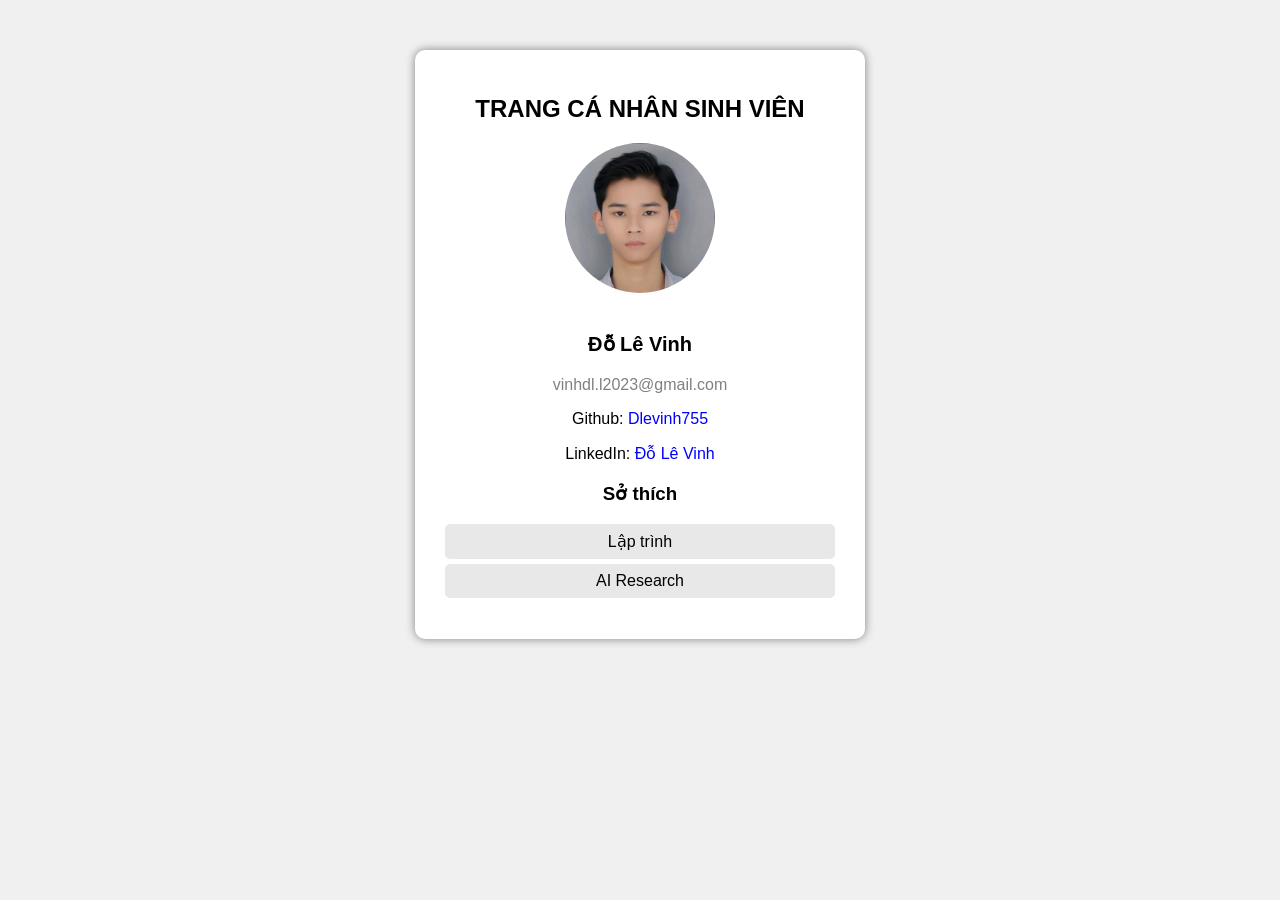
==== index.html @ be415293 "first commit" ====
<!DOCTYPE html>
<html lang="vi">

<head>
    <meta charset="UTF-8">

    <title>Student Profile</title>

    <link rel="stylesheet" href="css/style.css">

</head>

<body>

    <div class="profile-card">

        <h2>TRANG CÁ NHÂN SINH VIÊN</h2>

        <img id="avatar" src="images/avartar.jpg">

        <div class="info">

            <p id="full-name">Đỗ Lê Vinh</p>

            <p id="student-id">23644831</p>

            <p id="email">vinhdl.l2023@gmail.com</p>

        </div>

        <div class="links">

            <p>
                Github:
                <a id="github-link"
                   href="https://github.com/Dlevinh755"
                   target="_blank">

              Dlevinh755

                </a>
            </p>

            <p>
                LinkedIn:
                <a id="linkedin-link"
                   href="https://www.linkedin.com/in/l%C3%AA-vinh-%C4%91%E1%BB%97-928335348/"
                   target="_blank">

                    Đỗ Lê Vinh

                </a>
            </p>

        </div>

        <div class="hobby-section">

            <h3>Sở thích</h3>

            <ul id="hobbies">

                <li>Lập trình</li>

                <li>AI Research</li>

                

            </ul>

        </div>

    </div>

</body>

</html>
---- css/style.css ----
body{

    background-color:#f0f0f0;

    font-family:Arial;

}

/* Card */

.profile-card{

    width:400px;

    background:white;

    margin:auto;

    margin-top:50px;

    padding:25px;

    border-radius:10px;

    text-align:center;

    box-shadow:0px 0px 10px gray;

}

/* Avatar */

#avatar{

    width:150px;

    height:150px;

    border-radius:50%;

    object-fit:cover;

    margin-bottom:15px;

}

/* Info */

#full-name{

    font-size:20px;

    font-weight:bold;

}

#student-id{

    display:none;

}

#email{

    color:gray;

}

/* Links */

.links{

    margin-top:15px;

}

.links a{

    text-decoration:none;

    color:blue;

}

.links a:hover{

    color:red;

}

/* Hobbies */

.hobby-section{

    margin-top:20px;

}

#hobbies{

    list-style:none;

    padding:0;

}

#hobbies li{

    background:#e8e8e8;

    margin:5px;

    padding:8px;

    border-radius:5px;

}
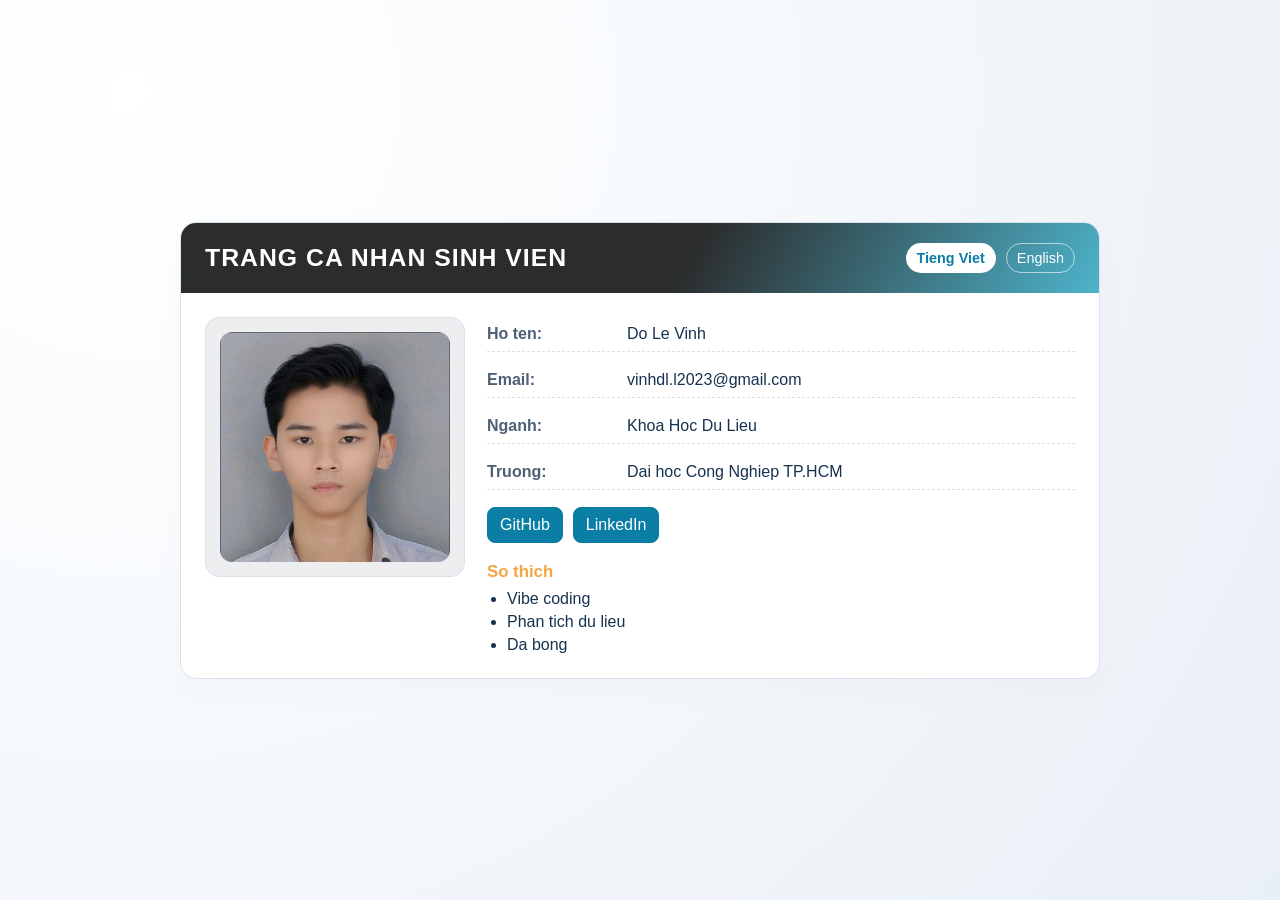
==== commit 2b316a1e: "th2v2" ====
--- a/index.html
+++ b/index.html
@@ -3,75 +3,72 @@
 
 <head>
     <meta charset="UTF-8">
-
-    <title>Student Profile</title>
-
+    <meta name="viewport" content="width=device-width, initial-scale=1.0">
+    <title>Trang Ca Nhan Sinh Vien</title>
     <link rel="stylesheet" href="css/style.css">
-
 </head>
 
 <body>
+    <main class="page">
+        <section class="card">
+            <header class="card-header">
+                <h1>Trang ca nhan sinh vien</h1>
+                <nav class="language-switch" aria-label="Chuyen doi ngon ngu">
+                    <a href="index.html" aria-current="page">Tieng Viet</a>
+                    <a href="profile-en.html">English</a>
+                </nav>
+            </header>
 
-    <div class="profile-card">
+            <div class="profile-layout">
+                <div id="avatar" class="avatar-box">
+                    <img src="images/avartar.jpg" alt="Anh dai dien sinh vien">
+                </div>
 
-        <h2>TRANG CÁ NHÂN SINH VIÊN</h2>
+                <div class="details">
+                    <div class="info-row">
+                        <span class="label">Ho ten:</span>
+                        <div id="full-name">Do Le Vinh</div>
+                    </div>
 
-        <img id="avatar" src="images/avartar.jpg">
+                    <div class="info-row hidden-id" aria-hidden="true">
+                        <span class="label">Ma sinh vien:</span>
+                        <div id="student-id">23644831</div>
+                    </div>
 
-        <div class="info">
+                    <div class="info-row">
+                        <span class="label">Email:</span>
+                        <div id="email">vinhdl.l2023@gmail.com</div>
+                    </div>
 
-            <p id="full-name">Đỗ Lê Vinh</p>
+                    <div class="info-row">
+                        <span class="label">Nganh:</span>
+                        <div>Khoa Hoc Du Lieu</div>
+                    </div>
 
-            <p id="student-id">23644831</p>
+                    <div class="info-row">
+                        <span class="label">Truong:</span>
+                        <div>Dai hoc Cong Nghiep TP.HCM</div>
+                    </div>
 
-            <p id="email">vinhdl.l2023@gmail.com</p>
+                    <div class="links">
+                        <a id="github-link" href="https://github.com/Dlevinh755" target="_blank" rel="noopener noreferrer">GitHub</a>
+                        <a id="linkedin-link" href="https://www.linkedin.com/in/l%C3%AA-vinh-%C4%91%E1%BB%97-928335348/" target="_blank" rel="noopener noreferrer">LinkedIn</a>
+                    </div>
 
-        </div>
-
-        <div class="links">
-
-            <p>
-                Github:
-                <a id="github-link"
-                   href="https://github.com/Dlevinh755"
-                   target="_blank">
-
-              Dlevinh755
-
-                </a>
-            </p>
-
-            <p>
-                LinkedIn:
-                <a id="linkedin-link"
-                   href="https://www.linkedin.com/in/l%C3%AA-vinh-%C4%91%E1%BB%97-928335348/"
-                   target="_blank">
-
-                    Đỗ Lê Vinh
-
-                </a>
-            </p>
-
-        </div>
-
-        <div class="hobby-section">
-
-            <h3>Sở thích</h3>
-
-            <ul id="hobbies">
-
-                <li>Lập trình</li>
-
-                <li>AI Research</li>
-
-                
-
-            </ul>
-
-        </div>
-
-    </div>
-
+                    <div class="hobby-section">
+                        <h2>So thich</h2>
+                        <div id="hobbies">
+                            <ul>
+                                <li>Vibe coding</li>
+                                <li>Phan tich du lieu</li>
+                                <li>Da bong</li>
+                            </ul>
+                        </div>
+                    </div>
+                </div>
+            </div>
+        </section>
+    </main>
 </body>
 
 </html>
--- a/css/style.css
+++ b/css/style.css
@@ -1,117 +1,176 @@
-body{
-
-    background-color:#f0f0f0;
-
-    font-family:Arial;
-
+:root {
+    --bg: #eef2f7;
+    --card: #ffffff;
+    --text: #16324f;
+    --muted: #4d6075;
+    --accent: #0a7ea4;
+    --accent-2: #f2a541;
+    --line: #d9e2ec;
 }
 
-/* Card */
-
-.profile-card{
-
-    width:400px;
-
-    background:white;
-
-    margin:auto;
-
-    margin-top:50px;
-
-    padding:25px;
-
-    border-radius:10px;
-
-    text-align:center;
-
-    box-shadow:0px 0px 10px gray;
-
+* {
+    margin: 0;
+    padding: 0;
+    box-sizing: border-box;
 }
 
-/* Avatar */
-
-#avatar{
-
-    width:150px;
-
-    height:150px;
-
-    border-radius:50%;
-
-    object-fit:cover;
-
-    margin-bottom:15px;
-
+body {
+    font-family: "Segoe UI", Tahoma, Geneva, Verdana, sans-serif;
+    color: var(--text);
+    background: radial-gradient(circle at 10% 10%, #ffffff 0%, #f6f9fc 45%, #e9eff6 100%), linear-gradient(135deg, #edf3fa 0%, #e6eef8 100%);
+    min-height: 100vh;
 }
 
-/* Info */
-
-#full-name{
-
-    font-size:20px;
-
-    font-weight:bold;
-
+.page {
+    min-height: 100vh;
+    display: grid;
+    place-items: center;
+    padding: 28px 16px;
 }
 
-#student-id{
-
-    display:none;
-
+.card {
+    width: min(920px, 100%);
+    background: var(--card);
+    border-radius: 16px;
+    border: 1px solid var(--line);
+    box-shadow: 0 12px 24px rgba(225, 227, 230, 0.14);
+    overflow: hidden;
 }
 
-#email{
-
-    color:gray;
-
+.card-header {
+    padding: 20px 24px;
+    background: linear-gradient(120deg, #2b2c2c 55%, #4db3cb);
+    color: #ffffff;
+    display: flex;
+    align-items: center;
+    justify-content: space-between;
+    gap: 12px;
 }
 
-/* Links */
-
-.links{
-
-    margin-top:15px;
-
+.card-header h1 {
+    font-size: clamp(1.15rem, 2vw, 1.55rem);
+    text-transform: uppercase;
+    letter-spacing: 0.04em;
 }
 
-.links a{
-
-    text-decoration:none;
-
-    color:blue;
-
+.language-switch {
+    display: flex;
+    gap: 10px;
 }
 
-.links a:hover{
-
-    color:red;
-
+.language-switch a {
+    text-decoration: none;
+    color: #ffffff;
+    border: 1px solid rgba(255, 255, 255, 0.6);
+    padding: 6px 10px;
+    border-radius: 999px;
+    font-size: 0.9rem;
 }
 
-/* Hobbies */
-
-.hobby-section{
-
-    margin-top:20px;
-
+.language-switch a[aria-current="page"] {
+    background: #ffffff;
+    color: var(--accent);
+    font-weight: 600;
 }
 
-#hobbies{
-
-    list-style:none;
-
-    padding:0;
-
+.profile-layout {
+    display: grid;
+    grid-template-columns: 260px 1fr;
+    gap: 22px;
+    padding: 24px;
 }
 
-#hobbies li{
+.avatar-box {
+    align-self: start;
+    background: #eceef0;
+    border: 1px solid var(--line);
+    border-radius: 14px;
+    padding: 14px;
+}
 
-    background:#e8e8e8;
+.avatar-box img {
+    width: 100%;
+    aspect-ratio: 1 / 1;
+    object-fit: cover;
+    border-radius: 12px;
+    display: block;
+}
 
-    margin:5px;
+.details {
+    display: grid;
+    gap: 11px;
+}
 
-    padding:8px;
+.info-row {
+    display: grid;
+    grid-template-columns: 130px 1fr;
+    gap: 10px;
+    align-items: start;
+    border-bottom: 1px dashed var(--line);
+    padding: 8px 0;
+}
 
-    border-radius:5px;
+.label {
+    color: var(--muted);
+    font-weight: 600;
+}
 
+.hidden-id {
+    display: none;
+}
+
+.links {
+    display: flex;
+    flex-wrap: wrap;
+    gap: 10px;
+    margin-top: 6px;
+}
+
+.links a {
+    text-decoration: none;
+    color: #ffffff;
+    background: var(--accent);
+    border: 1px solid var(--accent);
+    padding: 8px 12px;
+    border-radius: 8px;
+    transition: transform 0.15s ease, background-color 0.15s ease;
+}
+
+.links a:hover {
+    background: #a8a8a8;
+    transform: translateY(-2px);
+}
+
+.hobby-section {
+    margin-top: 8px;
+}
+
+.hobby-section h2 {
+    font-size: 1.05rem;
+    margin-bottom: 8px;
+    color: var(--accent-2);
+}
+
+#hobbies ul {
+    margin-left: 20px;
+    display: grid;
+    gap: 5px;
+}
+
+@media (max-width: 760px) {
+    .card-header {
+        flex-direction: column;
+        align-items: flex-start;
+    }
+    .profile-layout {
+        grid-template-columns: 1fr;
+        padding: 18px;
+    }
+    .avatar-box {
+        max-width: 240px;
+    }
+    .info-row {
+        grid-template-columns: 1fr;
+        gap: 4px;
+    }
 }
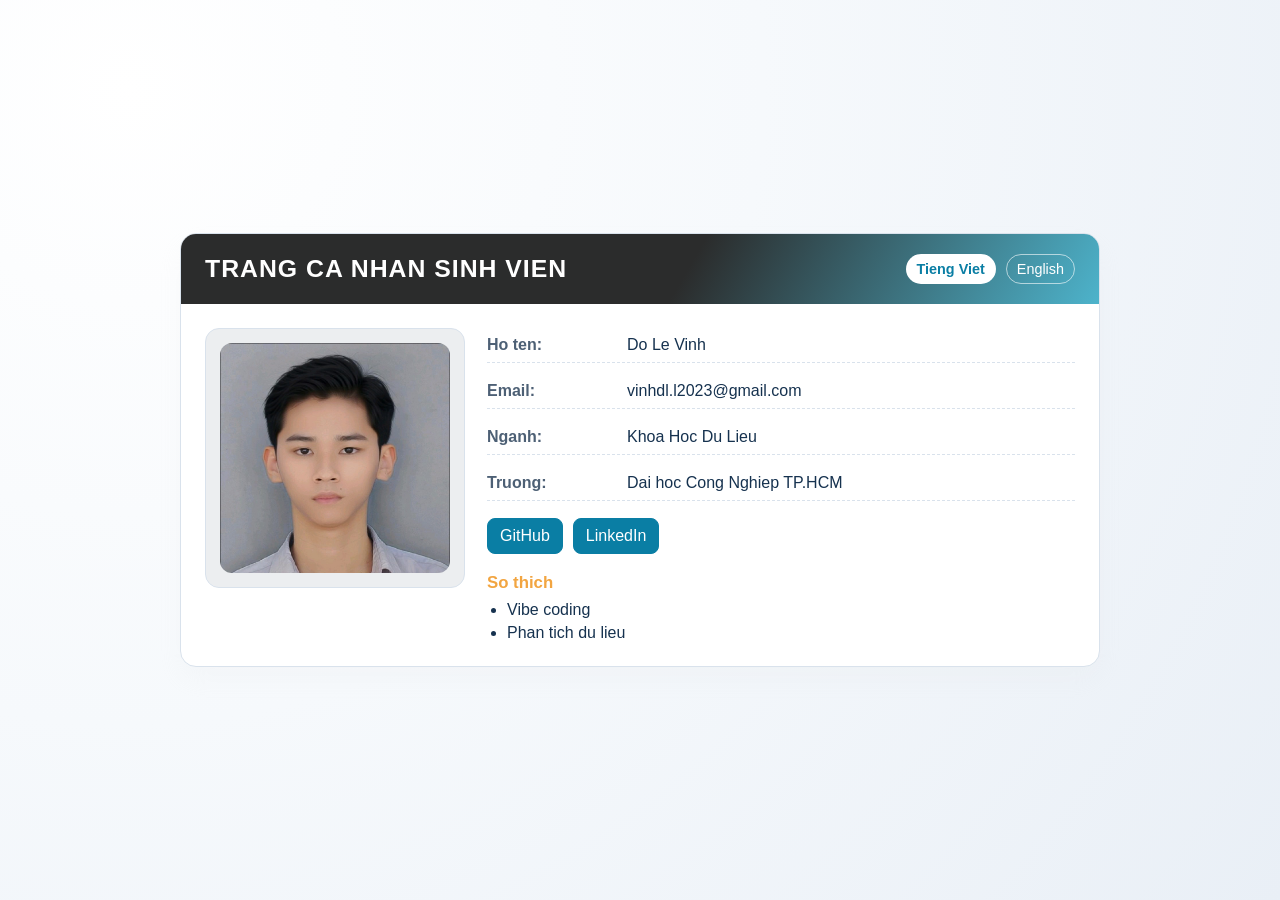
==== commit 7e6372f7: "th2v2" ====
--- a/index.html
+++ b/index.html
@@ -61,7 +61,6 @@
                             <ul>
                                 <li>Vibe coding</li>
                                 <li>Phan tich du lieu</li>
-                                <li>Da bong</li>
                             </ul>
                         </div>
                     </div>
